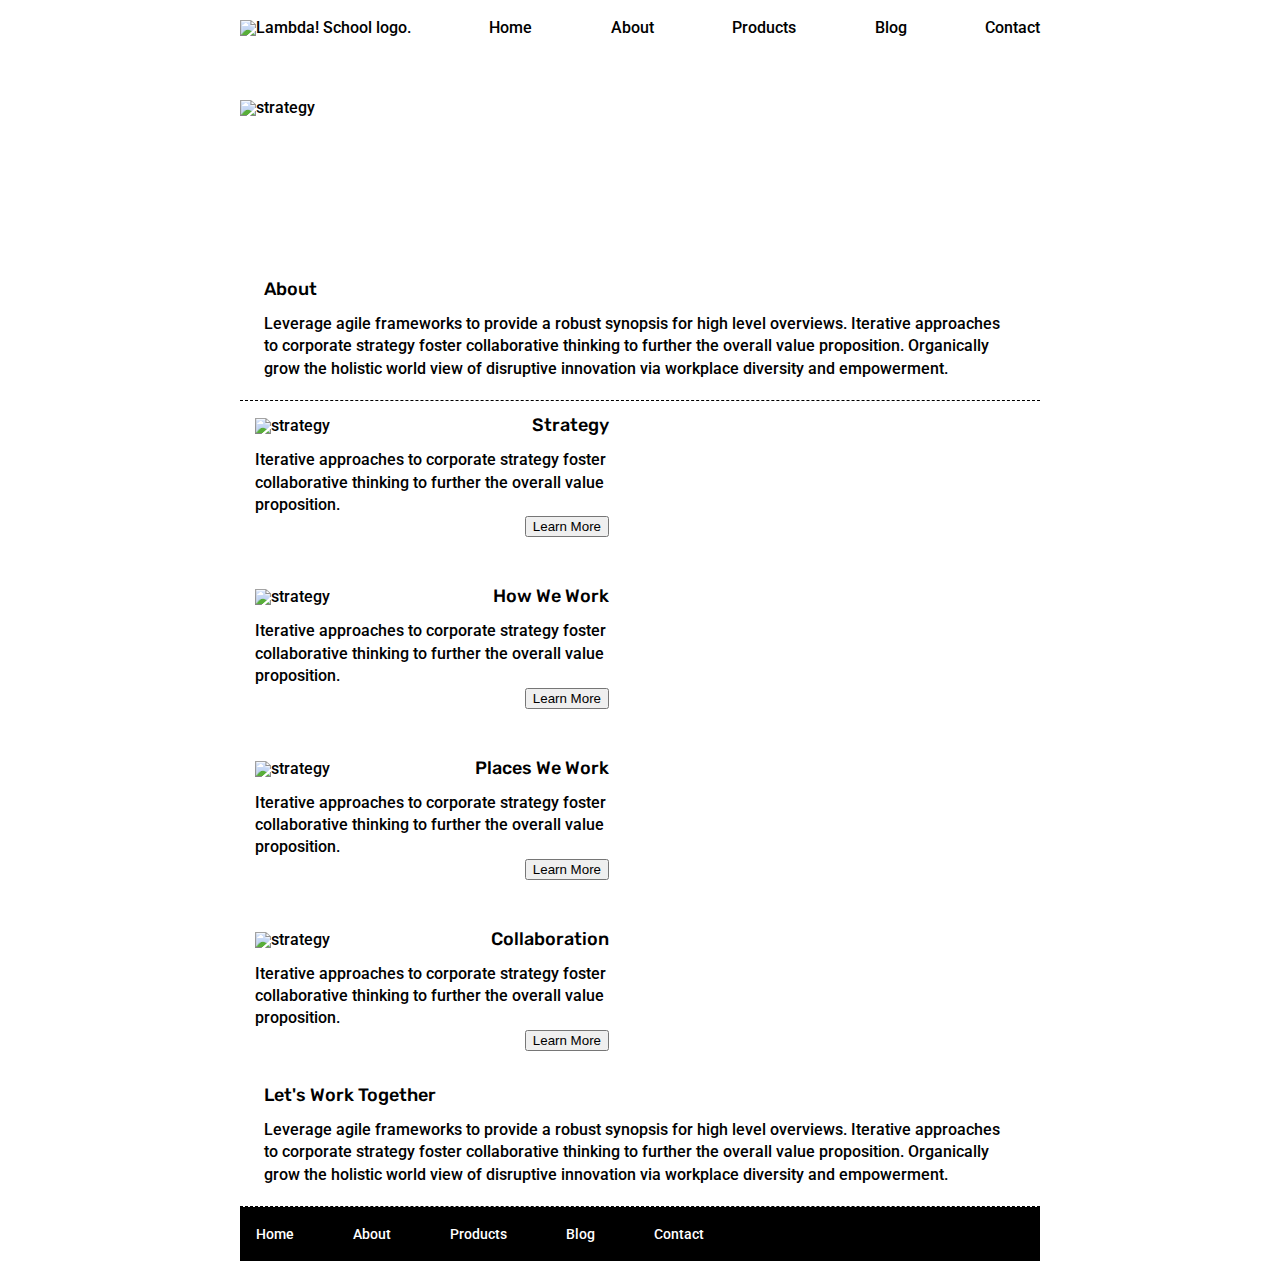
==== about.html @ 13449cd2 "Week1 Sprint, almost done" ====
<!doctype html>

<html lang="en">
<head>
  <meta charset="utf-8">

  <title>Sprint Challenge - About</title>

  <link href="https://fonts.googleapis.com/css?family=Roboto|Rubik" rel="stylesheet">
  <link rel="stylesheet" href="css/index.css">

</head>
<header>
    <div class="links">
            <a><img class="logo" src="img/lambda-black.png" alt="Lambda! School logo."></a>
            <a href="#">Home</a>
            <a href="#">About</a>
            <a href="#">Products</a>
            <a href="#">Blog</a>
            <a href="#">Contact</a>
    </div> 

</header>
<body>
    <div class="container about-page">
      <div id="top-img"><img src="img/jumbo-about.png" alt="strategy"></div>
      <section class="top-content2">
        <div class="text-container2">
          <h2>About</h2>  
          <p>Leverage agile frameworks to provide a robust synopsis for high level overviews. Iterative approaches to corporate strategy foster collaborative thinking to further the overall value proposition. Organically grow the holistic world view of disruptive innovation via workplace diversity and empowerment.</p>
        </div>
      </section>
    
    <div class="middle-content2">
      <section class="text-container3">
        <img src="img/about-plan.png" alt="strategy">
        <h2>Strategy</h2>  
        <p>Iterative approaches to corporate strategy foster collaborative thinking to further the overall value proposition.</p>
        <br>
        <button class="button" type="button">Learn More</button>
      </section>

    <section class="text-container3">
        <img src="img/about-working.png" alt="strategy">
        <h2>How We Work</h2>  
        <p>Iterative approaches to corporate strategy foster collaborative thinking to further the overall value proposition.</p>
        <br>
        <button class="button" type="button">Learn More</button>
    </section>

    <section class="text-container3">
        <img src="img/about-office.png" alt="strategy">
        <h2>Places We Work</h2>  
        <p>Iterative approaches to corporate strategy foster collaborative thinking to further the overall value proposition.</p>
        <br>
        <button class="button" type="button">Learn More</button>
  
    </section>
      
    <section class="text-container3">
        <img src="img/about-meeting.png" alt="strategy">
        <h2>Collaboration</h2>
        <p>Iterative approaches to corporate strategy foster collaborative thinking to further the overall value proposition.</p>
        <br>
        <button class="button" type="button">Learn More</button>
    </section>
 
  </div>
  <section class="top-content2">
      <div class="text-container2">
        <h2>Let's Work Together</h2>  
        <p>Leverage agile frameworks to provide a robust synopsis for high level overviews. Iterative approaches to corporate strategy foster collaborative thinking to further the overall value proposition. Organically grow the holistic world view of disruptive innovation via workplace diversity and empowerment.</p>
      </div>
  
  </section>
      
      <footer>
        <nav>
          <a href="index.html">Home</a>
          <a href="#">About</a>
          <a href="#">Products</a>
          <a href="#">Blog</a>
          <a href="#">Contact</a>
        </nav>
      </footer>
    </div><!-- container -->        
</body>
</html>
---- css/index.css ----
/* http://meyerweb.com/eric/tools/css/reset/ 
   v2.0 | 20110126
   License: none (public domain)
*/

html, body, div, span, applet, object, iframe,
h1, h2, h3, h4, h5, h6, p, blockquote, pre,
a, abbr, acronym, address, big, cite, code,
del, dfn, em, img, ins, kbd, q, s, samp,
small, strike, strong, sub, sup, tt, var,
b, u, i, center,
dl, dt, dd, ol, ul, li,
fieldset, form, label, legend,
table, caption, tbody, tfoot, thead, tr, th, td,
article, aside, canvas, details, embed, 
figure, figcaption, footer, header, hgroup, 
menu, nav, output, ruby, section, summary,
time, mark, audio, video {
	margin: 0;
	padding: 0;
	border: 0;
	font-size: 100%;
	font: inherit;
	vertical-align: baseline;
}
/* HTML5 display-role reset for older browsers */
article, aside, details, figcaption, figure, 
footer, header, hgroup, menu, nav, section {
	display: block;
}
body {
	line-height: 1;
}
ol, ul {
	list-style: none;
}
blockquote, q {
	quotes: none;
}
blockquote:before, blockquote:after,
q:before, q:after {
	content: '';
	content: none;
}
table {
	border-collapse: collapse;
	border-spacing: 0;
}
/* End of Reset */
* {
    box-sizing: border-box;
}

html, body {
    height: 100%;
    font-family: 'Roboto', sans-serif;
    font-weight: 500;
}

h1, h2, h3, h4, h5 {
    font-size: 18px;
    margin-bottom: 15px;
    font-family: 'Rubik', sans-serif;
}
.links {
    width: 800px;
    margin: 0 auto;
    border-top:20px solid white;
}
.links {

	display:flex;
	align-content: center;
	justify-content: space-between;
    align-items: baseline;
    height:100px;
}
.links a {
	color: black;
	text-decoration: none;
}
p {
    line-height: 1.4;
}
.container {
    width: 800px;
    margin: 0 auto;
}
#top-img {
    height: 180px;
}
.top-content {
    display: flex;
    flex-wrap: wrap;
    justify-content: space-evenly;
    margin-bottom: 20px;
    border-bottom: 1px dashed black;
}

.top-content .text-container {
    width: 48%;
    padding: 0 1%;
    padding-bottom: 20px;  
}
.top-content2 .text-container2 {
    width: 100%;
    padding: 0 3%;
    padding-bottom: 20px;  
    border-bottom: 1px dashed black;
}
.middle-content2 .text-container3 {
    display: flex;
    flex-wrap: wrap;
    align-items: baseline;
    justify-content: space-between;
    margin-bottom: 20px;
    width: 48%;
    padding:15px;
}
.middle-content {
    margin-bottom: 20px;
    border-bottom: 1px dashed black;
}

.middle-content h2 {
    padding: 0 2%;
    margin-bottom: 0;
}

.middle-content .boxes {
    display: flex;
    flex-wrap: wrap;
    justify-content: space-evenly;
}

.middle-content .boxes .box {
    width: 12.5%;
    height: 100px;
    background: black;
    margin: 20px 2.5%;
    color: white;
    display: flex;
    align-items: center;
    justify-content: center;
}
#box1 {
    background: teal;
}
#box2 {
    background: gold;
}
#box3 {
    background: cadetblue;
}
#box4 {
    background: coral;
}
#box5 {
    background: crimson;
}
#box6 {
    background: forestgreen;
}
#box7 {
    background: darkorchid;
}
#box8 {
    background: hotpink;
}
#box9 {
    background: indigo;
}
#box10 {
    background: dodgerblue;
}
.bottom-content {
    display: flex;
    margin: 0 2% 20px;
    justify-content: space-around;
}

.bottom-content .text-container {
    padding-right: 4%;
}

.bottom-content .text-container:last-child {
    padding-right: 0;
}
.bottom-content2 {
    display: flex;
    flex-wrap: wrap;
    
}
footer {
    width: 100%;
    background: black;
}

footer nav {
    width: 60%;
    display: flex;
    justify-content: space-between;
    align-items: center;
    padding: 20px 2%;
    font-size: 14px;
}

footer nav a {
    color: white;
    text-decoration: none;
}
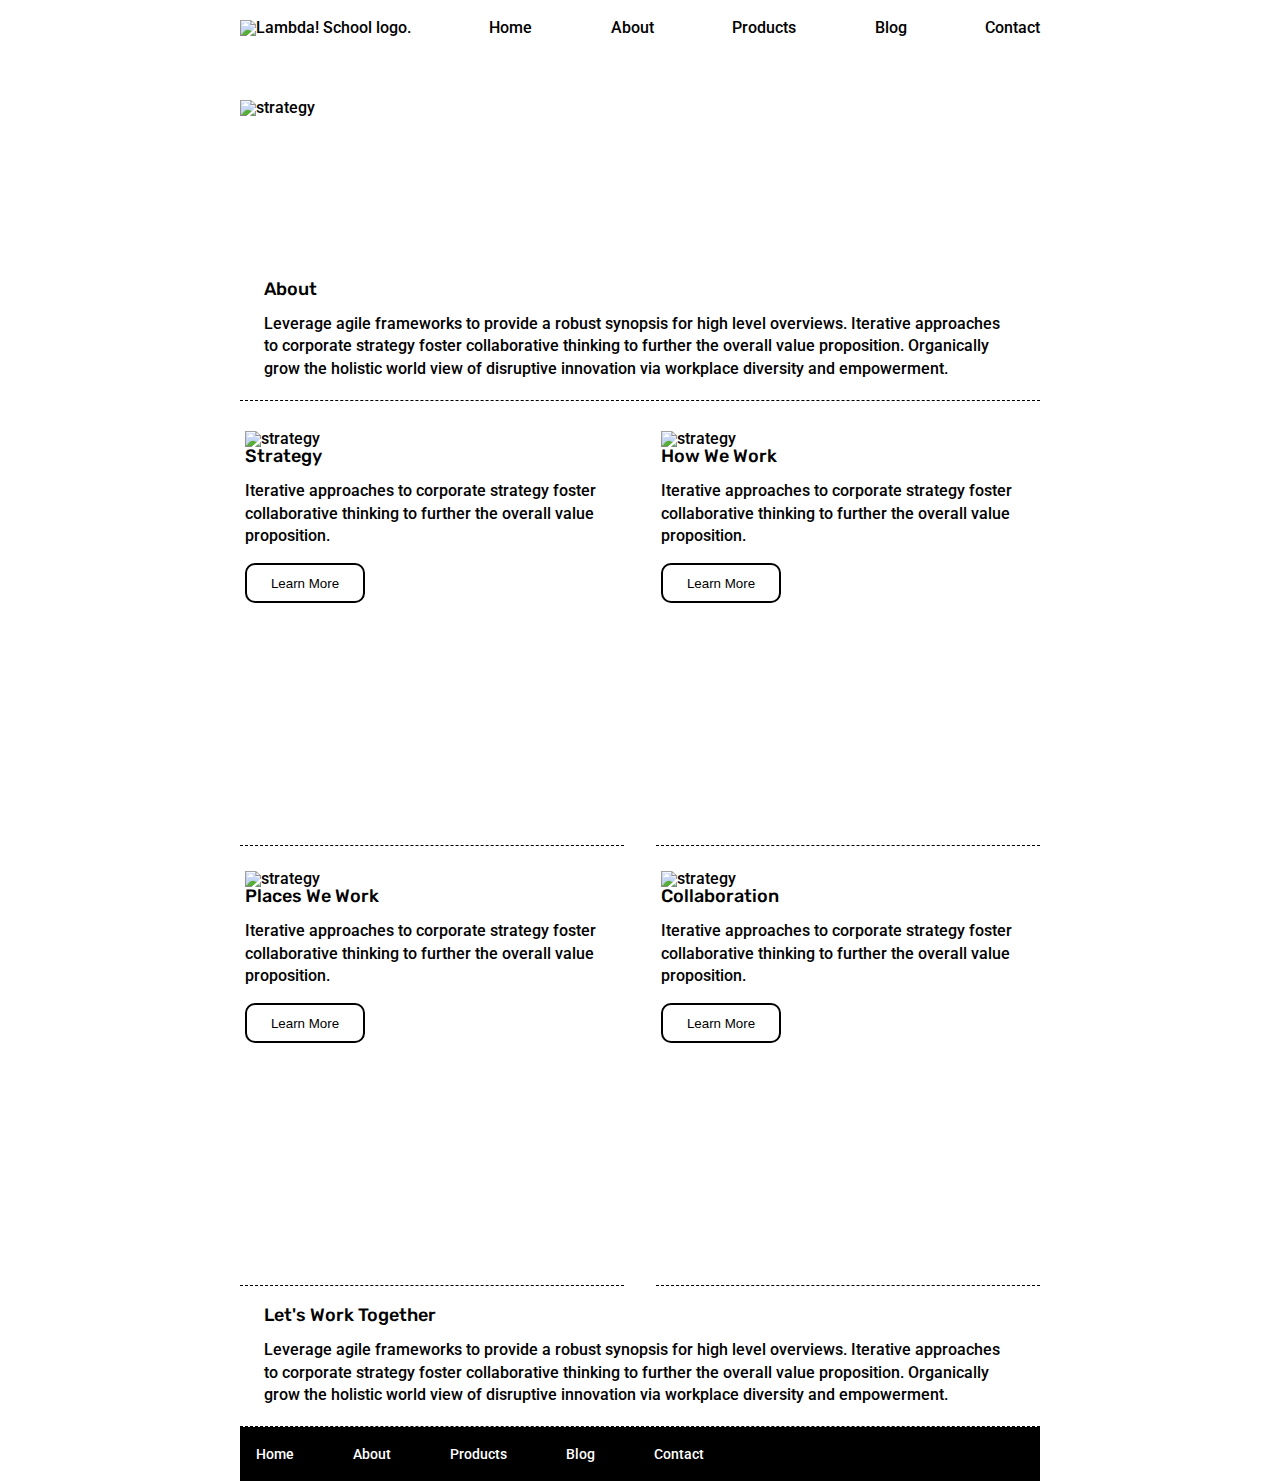
==== commit 5103b532: "Week1 Sprint- finished with animation" ====
--- a/about.html
+++ b/about.html
@@ -40,39 +40,39 @@
         <button class="button" type="button">Learn More</button>
       </section>
 
-    <section class="text-container3">
+      <section class="text-container3">
         <img src="img/about-working.png" alt="strategy">
         <h2>How We Work</h2>  
         <p>Iterative approaches to corporate strategy foster collaborative thinking to further the overall value proposition.</p>
         <br>
         <button class="button" type="button">Learn More</button>
-    </section>
+      </section>
 
-    <section class="text-container3">
+      <section class="text-container3">
         <img src="img/about-office.png" alt="strategy">
         <h2>Places We Work</h2>  
         <p>Iterative approaches to corporate strategy foster collaborative thinking to further the overall value proposition.</p>
         <br>
         <button class="button" type="button">Learn More</button>
   
-    </section>
+      </section>
       
-    <section class="text-container3">
+      <section class="text-container3">
         <img src="img/about-meeting.png" alt="strategy">
         <h2>Collaboration</h2>
         <p>Iterative approaches to corporate strategy foster collaborative thinking to further the overall value proposition.</p>
         <br>
         <button class="button" type="button">Learn More</button>
-    </section>
+      </section>
  
-  </div>
-  <section class="top-content2">
+    </div>
+      <section class="top-content2">
       <div class="text-container2">
         <h2>Let's Work Together</h2>  
         <p>Leverage agile frameworks to provide a robust synopsis for high level overviews. Iterative approaches to corporate strategy foster collaborative thinking to further the overall value proposition. Organically grow the holistic world view of disruptive innovation via workplace diversity and empowerment.</p>
       </div>
   
-  </section>
+      </section>
       
       <footer>
         <nav>
@@ -83,6 +83,6 @@
           <a href="#">Contact</a>
         </nav>
       </footer>
-    </div><!-- container -->        
+  </div><!-- container -->        
 </body>
 </html>--- a/css/index.css
+++ b/css/index.css
@@ -108,14 +108,20 @@
     padding-bottom: 20px;  
     border-bottom: 1px dashed black;
 }
+.middle-content2 {
+    border-top:25px solid white;
+    display: flex;
+    flex-wrap: wrap;
+    align-items:center;
+    justify-content: space-between;
+    
+}
 .middle-content2 .text-container3 {
-    display: flex;
-    flex-wrap: wrap;
-    align-items: baseline;
-    justify-content: space-between;
+    border-bottom: 1px dashed black;
     margin-bottom: 20px;
+    height:420px;
     width: 48%;
-    padding:15px;
+    padding:5px;
 }
 .middle-content {
     margin-bottom: 20px;
@@ -191,6 +197,28 @@
     flex-wrap: wrap;
     
 }
+.button {
+    border:2px solid black;
+    border-radius: 10px;
+    height:40px;
+    width:120px;
+    background: white;
+
+}
+.button:hover {
+    background: blue;
+    position: relative;
+    animation: bounceAround 1.1s ease-in-out infinite;
+  }
+  @keyframes bounceAround {
+    0% {transform:translateY(0);}
+    20% {transform:translateY(-60px) rotate(0deg);}
+    25%{transform:translateY(20px) rotate(0deg);}
+    35%, 55%{transform:translateY(0px) rotate(0deg);}
+    60% {transform: translateY(-20px) rotate(0deg);}
+    100%{transform: translateY(-20px) rotate(360deg);}
+  }
+
 footer {
     width: 100%;
     background: black;
